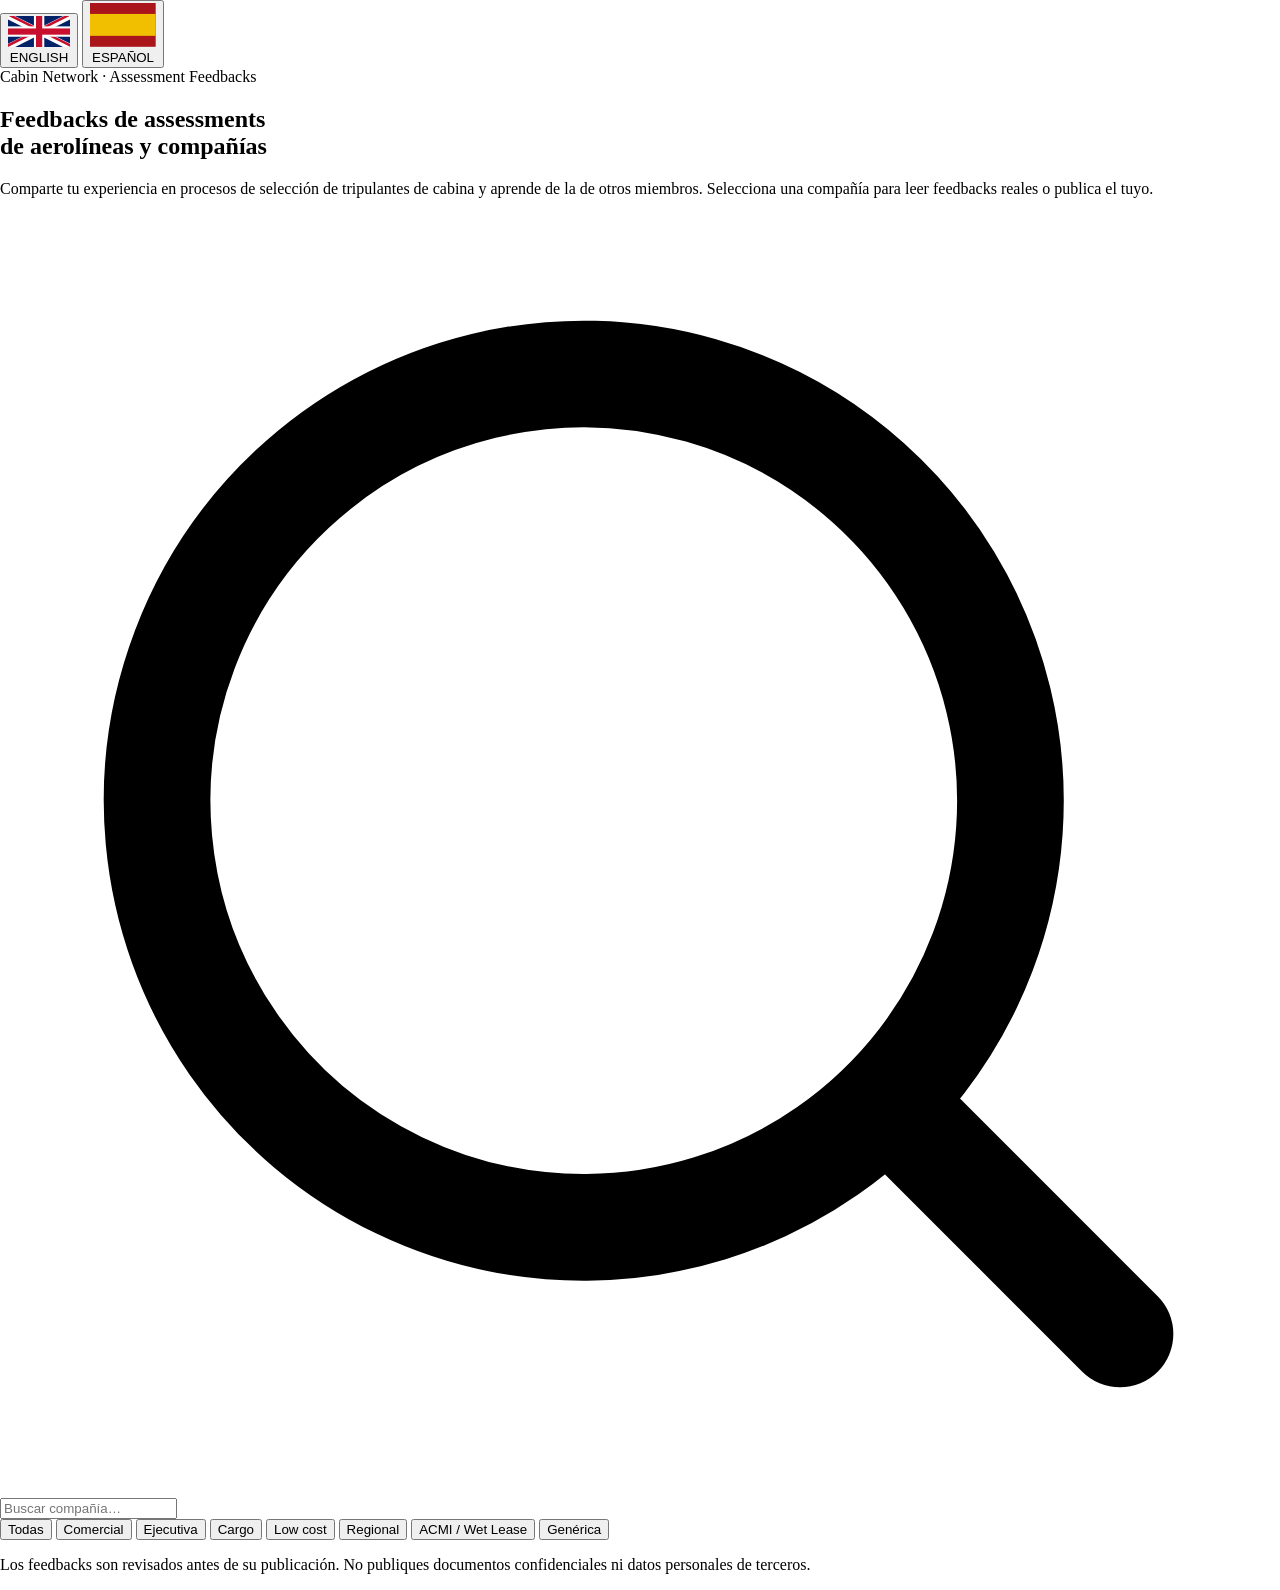
==== index.html @ 48a4f4ef "Update print statement from 'Hello' to 'Goodbye'" ====
<!DOCTYPE html>
<html lang="es">
<head>
  <meta charset="UTF-8" />
  <meta name="viewport" content="width=device-width, initial-scale=1.0" />
  <meta name="referrer" content="strict-origin-when-cross-origin" />
  <title>Assessment Feedbacks de Aerolíneas | Cabin Network</title>
  <meta name="description" content="Feedbacks reales de procesos de selección y assessments en más de 40 aerolíneas. Comparte tu experiencia como tripulante de cabina y prepárate mejor para tu próxima entrevista." />
  <meta name="keywords" content="assessment tripulante de cabina, feedback aerolínea, proceso selección TCP, entrevista cabin crew, Ryanair cabin crew assessment, Iberia TCP, assessment feedback" />
  <meta name="robots" content="index, follow" />
  <link rel="canonical" href="https://www.cabin-network.com/assessment-feedback" />

  <!-- Open Graph (WhatsApp, LinkedIn, Facebook) -->
  <meta property="og:title" content="Assessment Feedbacks de Aerolíneas | Cabin Network" />
  <meta property="og:description" content="Feedbacks reales de procesos de selección en más de 40 aerolíneas. Comparte tu experiencia y aprende de otros tripulantes." />
  <meta property="og:url" content="https://www.cabin-network.com/assessment-feedback" />
  <meta property="og:type" content="website" />
  <meta property="og:site_name" content="Cabin Network" />

  <!-- Twitter Card -->
  <meta name="twitter:card" content="summary" />
  <meta name="twitter:title" content="Assessment Feedbacks | Cabin Network" />
  <meta name="twitter:description" content="Feedbacks reales de assessments en más de 40 aerolíneas. Comparte tu experiencia como tripulante de cabina." />
  <style>
    /* Reset agresivo — anula cualquier padding/margin que inyecte Webador en el iframe */
    *,*::before,*::after{box-sizing:border-box}
    html,body{margin:0!important;padding:0!important;border:0!important;width:100%!important;overflow-x:hidden}
    body>*:not(script):not(style){margin:0!important;padding-left:0!important;padding-right:0!important}
  </style>
  <link rel="stylesheet" href="styles.css" />
  <script src="https://challenges.cloudflare.com/turnstile/v0/api.js" async defer></script>
</head>
<body class="pn-feedback-root">

  <!-- ============ DYNAMIC ISLAND (idioma) ============ -->
  <div class="pn-island-anchor">
    <div class="pn-island" role="tablist" aria-label="Language selector">
      <button class="pn-flag-btn active" id="pn-btn-en" onclick="cnSetLang('en')" aria-label="English">
        <span class="pn-flag" aria-hidden="true">
          <svg viewBox="0 0 60 30" preserveAspectRatio="xMidYMid slice">
            <clipPath id="ukclip"><rect width="60" height="30"/></clipPath>
            <g clip-path="url(#ukclip)">
              <rect width="60" height="30" fill="#012169"/>
              <path d="M0,0 L60,30 M60,0 L0,30" stroke="#fff" stroke-width="6"/>
              <path d="M0,0 L60,30" stroke="#C8102E" stroke-width="2.5" transform="translate(1.5,-.8)"/>
              <path d="M60,0 L0,30" stroke="#C8102E" stroke-width="2.5" transform="translate(-1.5,-.8)"/>
              <rect x="25" width="10" height="30" fill="#fff"/>
              <rect y="10" width="60" height="10" fill="#fff"/>
              <rect x="27" width="6" height="30" fill="#C8102E"/>
              <rect y="12" width="60" height="6" fill="#C8102E"/>
            </g>
          </svg>
        </span>
        <span class="pn-island-label">ENGLISH</span>
      </button>
      <button class="pn-flag-btn" id="pn-btn-es" onclick="cnSetLang('es')" aria-label="Español">
        <span class="pn-flag" aria-hidden="true">
          <svg viewBox="0 0 60 40" preserveAspectRatio="xMidYMid slice">
            <rect width="60" height="40" fill="#AA151B"/>
            <rect y="10" width="60" height="20" fill="#F1BF00"/>
          </svg>
        </span>
        <span class="pn-island-label">ESPAÑOL</span>
      </button>
    </div>
  </div>

  <section class="pn-feedback-section">
    <div class="pn-feedback-inner">

      <!-- ============ HERO ============ -->
      <header class="pn-feedback-hero" id="pn-view-list-hero">
        <span class="pn-feedback-kicker" id="pn-lang-kicker">Cabin Network · Assessment Feedbacks</span>
        <h1 class="pn-feedback-title">
          <span id="pn-lang-title-1">Feedbacks de assessments</span><br />
          <span id="pn-lang-title-2">de aerolíneas y compañías</span>
        </h1>
        <p class="pn-feedback-subtitle" id="pn-lang-subtitle">
          Comparte tu experiencia en procesos de selección de tripulantes de cabina y aprende de la de otros miembros.
          Selecciona una compañía para leer feedbacks reales o publica el tuyo.
        </p>
      </header>

      <!-- ============ TOOLBAR ============ -->
      <div class="pn-feedback-toolbar" id="pn-view-list-toolbar">
        <div class="pn-feedback-search">
          <svg class="pn-feedback-search-icon" viewBox="0 0 24 24" aria-hidden="true">
            <path d="M11 19a8 8 0 1 1 5.293-13.95A8 8 0 0 1 11 19Zm10 2-4.35-4.35" stroke="currentColor" stroke-width="2" stroke-linecap="round" stroke-linejoin="round" fill="none"/>
          </svg>
          <input id="pn-search-input" type="search" placeholder="Buscar compañía…" aria-label="Buscar compañía" autocomplete="off" />
        </div>
        <div class="pn-feedback-filters" role="tablist" aria-label="Filtrar por categoría">
          <button class="pn-feedback-filter is-active" data-filter="all"       id="pnf-all">Todas</button>
          <button class="pn-feedback-filter" data-filter="commercial"          id="pnf-commercial">Comercial</button>
          <button class="pn-feedback-filter" data-filter="executive"           id="pnf-executive">Ejecutiva</button>
          <button class="pn-feedback-filter" data-filter="cargo"               id="pnf-cargo">Cargo</button>
          <button class="pn-feedback-filter" data-filter="low_cost"            id="pnf-low_cost">Low cost</button>
          <button class="pn-feedback-filter" data-filter="regional"            id="pnf-regional">Regional</button>
          <button class="pn-feedback-filter" data-filter="acmi"                id="pnf-acmi">ACMI / Wet Lease</button>
          <button class="pn-feedback-filter" data-filter="generic"             id="pnf-generic">Genérica</button>
        </div>
      </div>

      <!-- ============ ESTADOS ============ -->
      <div class="pn-feedback-state" id="pn-state-loading" hidden>
        <div class="pn-feedback-spinner" aria-hidden="true"></div>
        <p id="pn-lang-loading">Cargando compañías…</p>
      </div>
      <div class="pn-feedback-state pn-feedback-state-error" id="pn-state-error" hidden>
        <p id="pn-state-error-message">No se pudo cargar la información.</p>
      </div>
      <div class="pn-feedback-state" id="pn-state-empty" hidden>
        <p id="pn-lang-empty">No se encontraron compañías con esos filtros.</p>
      </div>

      <!-- ============ GRID DE COMPAÑÍAS ============ -->
      <main class="pn-feedback-grid" id="pn-companies-grid" aria-live="polite"></main>

      <!-- ============ DETALLE DE COMPAÑÍA ============ -->
      <main class="pn-feedback-detail" id="pn-company-detail" hidden>
        <button class="pn-feedback-back" id="pn-back-button" type="button">
          <svg viewBox="0 0 24 24" aria-hidden="true" width="18" height="18">
            <path d="M15 18l-6-6 6-6" stroke="currentColor" stroke-width="2" stroke-linecap="round" stroke-linejoin="round" fill="none"/>
          </svg>
          <span id="pn-lang-back">Volver a compañías</span>
        </button>
        <header class="pn-feedback-detail-header">
          <div class="pn-feedback-detail-brand">
            <img id="pn-detail-logo" alt="" />
            <div>
              <h2 id="pn-detail-name"></h2>
              <p id="pn-detail-subtitle"></p>
            </div>
          </div>
          <button class="pn-feedback-btn pn-feedback-btn-primary" id="pn-detail-add-feedback" type="button">
            <span id="pn-lang-add-feedback">+ Post feedback</span>
          </button>
          <button class="pn-btn-download-word" id="pn-detail-download" type="button">
            <svg width="20" height="20" viewBox="0 0 32 32" fill="none" xmlns="http://www.w3.org/2000/svg">
              <rect width="32" height="32" rx="6" fill="rgba(255,255,255,0.15)"/>
              <path d="M16 7v13M16 20l-4.5-4.5M16 20l4.5-4.5" stroke="white" stroke-width="2.5" stroke-linecap="round" stroke-linejoin="round"/>
              <rect x="7" y="23" width="18" height="2.5" rx="1.25" fill="white"/>
            </svg>
            <span id="pn-lang-download">Download Word</span>
          </button>
          <button class="pn-btn-download-zip" id="pn-detail-download-files" type="button">
            <svg width="20" height="20" viewBox="0 0 32 32" fill="none" xmlns="http://www.w3.org/2000/svg">
              <rect width="32" height="32" rx="6" fill="rgba(255,255,255,0.15)"/>
              <path d="M16 7v13M16 20l-4.5-4.5M16 20l4.5-4.5" stroke="white" stroke-width="2.5" stroke-linecap="round" stroke-linejoin="round"/>
              <rect x="7" y="23" width="18" height="2.5" rx="1.25" fill="white"/>
            </svg>
            <span id="pn-lang-download-files">Download files</span>
          </button>
        </header>
        
        <div class="pn-feedback-detail-filters">
          <div class="pn-feedback-mini-filters" role="tablist">
            <button class="pn-feedback-mini-filter is-active" data-pos="all"          id="pnpos-all">All positions</button>
            <button class="pn-feedback-mini-filter" data-pos="trainee"               id="pnpos-trainee">Trainee</button>
            <button class="pn-feedback-mini-filter" data-pos="cabin_crew"            id="pnpos-cabincrew">Cabin Crew</button>
            <button class="pn-feedback-mini-filter" data-pos="senior_crew"           id="pnpos-senior">Senior Cabin Crew</button>
            <button class="pn-feedback-mini-filter" data-pos="purser"                id="pnpos-purser">Purser</button>
            <button class="pn-feedback-mini-filter" data-pos="instructor"            id="pnpos-instructor">Instructor</button>
          </div>
          <div class="pn-feedback-date-filter">
            <label for="pn-date-from" id="pn-lang-from">Desde</label>
            <input type="date" id="pn-date-from" />
            <label for="pn-date-to" id="pn-lang-to">Hasta</label>
            <input type="date" id="pn-date-to" />
            <button class="pn-feedback-mini-filter" id="pn-date-clear" type="button" id="pn-lang-clear">Limpiar</button>
          </div>
        </div>
        <div class="pn-feedback-state" id="pn-detail-loading" hidden>
          <div class="pn-feedback-spinner" aria-hidden="true"></div>
          <p id="pn-lang-loading-fb">Cargando feedbacks…</p>
        </div>
        <div class="pn-feedback-state" id="pn-detail-empty" hidden>
          <p id="pn-lang-no-fb">Aún no hay feedbacks aprobados para esta compañía.</p>
          <p class="pn-feedback-muted" id="pn-lang-no-fb-sub">¿Has hecho un assessment aquí? Sé el primero en compartir tu experiencia.</p>
        </div>
        <div id="pn-detail-feedbacks-list" class="pn-feedback-list"></div>
      </main>

      <!-- ============ FOOTER ============ -->
      <footer class="pn-feedback-footer">
        <p id="pn-lang-footer">Los feedbacks son revisados antes de su publicación. No publiques documentos confidenciales ni datos personales de terceros.</p>
      </footer>

    </div>
  </section>

  <!-- ============ MODAL: NUEVO FEEDBACK ============ -->
  <div class="pn-feedback-modal" id="pn-feedback-modal" hidden aria-hidden="true" role="dialog" aria-modal="true" aria-labelledby="pn-modal-title">
    <div class="pn-feedback-modal-overlay" data-close-modal="1"></div>
    <div class="pn-feedback-modal-card" role="document">
      <button class="pn-feedback-modal-close" type="button" data-close-modal="1" aria-label="Cerrar">
        <svg viewBox="0 0 24 24" width="22" height="22" aria-hidden="true">
          <path d="M18 6 6 18M6 6l12 12" stroke="currentColor" stroke-width="2" stroke-linecap="round"/>
        </svg>
      </button>
      <header class="pn-feedback-modal-header">
        <h2 id="pn-modal-title" data-i18n="modal-title">Publicar nuevo feedback</h2>
        <p data-i18n="modal-sub">Comparte cómo fue el proceso. Tu feedback se revisa antes de publicarse.</p>
      </header>
      <form id="pn-feedback-form" class="pn-feedback-form" novalidate>
        <div class="pn-feedback-field">
          <label for="pn-f-company" data-i18n="f-company">Compañía *</label>
          <select id="pn-f-company" name="company_id" required>
            <option value="" data-i18n="f-company-ph">Selecciona una compañía…</option>
          </select>
        </div>
        <div class="pn-feedback-row">
          <div class="pn-feedback-field">
            <label for="pn-f-name" data-i18n="f-name">Nombre o nickname *</label>
            <div style="display:flex;align-items:center;gap:10px;margin-bottom:8px;">
              <label class="pn-feedback-checkbox pn-anon-toggle" style="margin:0">
                <input type="checkbox" id="pn-f-anon" />
                <span data-i18n="f-anon">Publicar como <strong>Anónimo</strong></span>
              </label>
            </div>
            <input id="pn-f-name" name="member_name" type="text" maxlength="80" required placeholder="Ej. JuanP737" />
          </div>
          <div class="pn-feedback-field">
            <label for="pn-f-email" data-i18n="f-email">Email <span class="pn-feedback-hint" data-i18n="f-email-hint">(opcional, no público)</span></label>
            <input id="pn-f-email" name="member_email" type="email" maxlength="120" placeholder="solo para contacto interno" />
          </div>
        </div>
        <div class="pn-feedback-row">
          <div class="pn-feedback-field">
            <label for="pn-f-date" data-i18n="f-date">Fecha del assessment</label>
            <input id="pn-f-date" name="assessment_date" type="date" />
            <small class="pn-feedback-hint" data-i18n="f-date-hint">Si fue un único día.</small>
          </div>
          <div class="pn-feedback-field">
            <label for="pn-f-date-start" data-i18n="f-date-start">Fecha inicio</label>
            <input id="pn-f-date-start" name="assessment_start_date" type="date" />
            <small class="pn-feedback-hint" data-i18n="f-date-start-hint">Si fueron varios días.</small>
          </div>
          <div class="pn-feedback-field">
            <label for="pn-f-date-end" data-i18n="f-date-end">Fecha fin</label>
            <input id="pn-f-date-end" name="assessment_end_date" type="date" />
          </div>
        </div>
        <div class="pn-feedback-row">
          <div class="pn-feedback-field">
            <label for="pn-f-position" data-i18n="f-position">Position *</label>
            <select id="pn-f-position" name="position" required>
              <option value="" data-i18n="f-position-ph">Select…</option>
              <option value="trainee"     data-i18n="pos-trainee">Trainee</option>
              <option value="cabin_crew"  data-i18n="pos-cabincrew">Cabin Crew</option>
              <option value="senior_crew" data-i18n="pos-senior">Senior Cabin Crew</option>
              <option value="purser"      data-i18n="pos-purser">Purser</option>
              <option value="instructor"  data-i18n="pos-instructor">Instructor</option>
            </select>
          </div>
        </div>
        <div class="pn-feedback-field">
          <label for="pn-f-experience" data-i18n="f-experience">Experience (summary)</label>
          <textarea id="pn-f-experience" name="experience_summary" rows="3" maxlength="2000" placeholder="E.g. 4 years on A320, based in Madrid…"></textarea>
        </div>
        <div class="pn-feedback-field">
          <label data-i18n="f-aircraft">Aircraft worked on</label>
          <small class="pn-feedback-hint" data-i18n="f-aircraft-hint">Add one block per aircraft type.</small>
          <div id="pn-aircraft-blocks" class="pn-feedback-aircraft-blocks"></div>
          <button type="button" class="pn-feedback-btn pn-feedback-btn-ghost" id="pn-add-aircraft" data-i18n="f-add-aircraft">+ Añadir avión</button>
        </div>
        <div class="pn-feedback-field">
          <label for="pn-f-text" data-i18n="f-text">Texto del feedback *</label>
          <small class="pn-feedback-hint" data-i18n="f-text-hint">Cómo fue el proceso, fases, entrevista técnica, simulador, HR interview, psychometric tests, consejos…</small>
          <textarea id="pn-f-text" name="feedback_text" rows="10" minlength="80" maxlength="15000" required placeholder="Describe el proceso con todo el detalle que puedas…"></textarea>
          <div class="pn-feedback-counter"><span id="pn-f-text-count">0</span> / 15000</div>
        </div>
        <div class="pn-feedback-field">
          <label data-i18n="f-files">Archivos adjuntos <span class="pn-feedback-hint" data-i18n="f-files-hint">(opcional, máx 5 · 10 MB c/u)</span></label>
          <div class="pn-feedback-dropzone" id="pn-dropzone">
            <input type="file" id="pn-f-files" multiple accept=".pdf,.doc,.docx,.xls,.xlsx,.csv,.jpg,.jpeg,.png,.webp,application/pdf,application/msword,application/vnd.openxmlformats-officedocument.wordprocessingml.document,application/vnd.ms-excel,application/vnd.openxmlformats-officedocument.spreadsheetml.sheet,text/csv,image/jpeg,image/png,image/webp" />
            <div class="pn-feedback-dropzone-text">
              <strong data-i18n="f-drop-strong">Arrastra archivos aquí</strong> <span data-i18n="f-drop-or">o haz clic para seleccionar</span>
              <p class="pn-feedback-hint">PDF, Word, Excel, CSV, JPG, PNG</p>
            </div>
          </div>
          <ul id="pn-files-preview" class="pn-feedback-files-preview"></ul>
        </div>
        <div class="pn-feedback-legal">
          <label class="pn-feedback-checkbox">
            <input type="checkbox" id="pn-f-legal" required />
            <span data-i18n="f-legal">Confirmo que <strong>no estoy subiendo documentación confidencial</strong> de la compañía ni datos personales de terceros. Entiendo que mi feedback será revisado antes de publicarse.</span>
          </label>
        </div>
        <!-- Cloudflare Turnstile -->
        <!-- Cloudflare Turnstile — IMPORTANTE: este sitekey es de pilotnetwork.es, hay que crear uno nuevo en Cloudflare para cabin-network.com -->
        <div class="cf-turnstile" data-sitekey="REPLACE_WITH_CABIN_NETWORK_TURNSTILE_SITEKEY" data-theme="dark" data-size="flexible" id="pn-turnstile"></div>
        <div class="pn-feedback-form-status" id="pn-form-status" hidden></div>
        <div class="pn-feedback-form-actions">
          <button type="button" class="pn-feedback-btn pn-feedback-btn-ghost" data-close-modal="1" data-i18n="f-cancel">Cancelar</button>
          <button type="submit" class="pn-feedback-btn pn-feedback-btn-primary" id="pn-submit-btn">
            <span class="pn-feedback-btn-label" data-i18n="f-submit">Enviar feedback</span>
            <span class="pn-feedback-btn-spinner" aria-hidden="true" hidden></span>
          </button>
        </div>
      </form>
      <div class="pn-feedback-success" id="pn-form-success" hidden>
        <div class="pn-feedback-success-icon" aria-hidden="true">
          <svg viewBox="0 0 24 24" width="48" height="48">
            <path d="M5 12l5 5L20 7" stroke="currentColor" stroke-width="3" stroke-linecap="round" stroke-linejoin="round" fill="none"/>
        </svg>
      </div>
      <h3 data-i18n="success-title">¡Feedback enviado!</h3>
      <p data-i18n="success-body">Gracias por compartir tu experiencia. Tu feedback está pendiente de revisión y aparecerá publicado cuando sea aprobado.</p>
        <button type="button" class="pn-feedback-btn pn-feedback-btn-primary" data-close-modal="1" data-i18n="success-close">Cerrar</button>
      </div>
    </div>
  </div>

  <script src="supabase-config.js"></script>
  <script src="app.js"></script>

  <!-- i18n inline -->
  <script>
  var PN_COPY = {
    es: {
      'kicker':          'Cabin Network · Assessment Feedbacks',
      'title-1':         'Feedbacks de assessments',
      'title-2':         'de aerolíneas y compañías',
      'subtitle':        'Comparte tu experiencia en procesos de selección de tripulantes de cabina y aprende de la de otros miembros. Selecciona una compañía para leer feedbacks reales o publica el tuyo.',
      'loading':         'Cargando compañías…',
      'empty':           'No se encontraron compañías con esos filtros.',
      'back':            'Volver a compañías',
      'add-feedback':    '+ Publicar feedback',
      'download-word':   'Descargar Word',
      'download-files':  'Descargar archivos',
      'from':            'Desde',
      'to':              'Hasta',
      'clear':           'Limpiar',
      'loading-fb':      'Cargando feedbacks…',
      'no-fb':           'Aún no hay feedbacks aprobados para esta compañía.',
      'no-fb-sub':       '¿Has hecho un assessment aquí? Sé el primero en compartir tu experiencia.',
      'footer':          'Los feedbacks son revisados antes de su publicación. No publiques documentos confidenciales ni datos personales de terceros.',
      'search-ph':       'Buscar compañía…',
      'modal-title':     'Publicar nuevo feedback',
      'modal-sub':       'Comparte cómo fue el proceso. Tu feedback se revisa antes de publicarse.',
      'f-company':       'Compañía  *',
      'f-company-ph':    'Selecciona una compañía…',
      'f-name':          'Nombre o nickname *',
      'f-anon':          'Publicar como <strong>Anónimo</strong>',
      'f-email':         'Email',
      'f-email-hint':    '(opcional, no público)',
      'f-date':          'Fecha del assessment',
      'f-date-hint':     'Si fue un único día.',
      'f-date-start':    'Fecha inicio',
      'f-date-start-hint': 'Si fueron varios días.',
      'f-date-end':      'Fecha fin',
      'f-position':      'Posición *',
      'f-position-ph':   'Selecciona…',
      'pos-trainee':     'Trainee',
      'pos-cabincrew':   'Cabin Crew',
      'pos-senior':      'Senior Cabin Crew',
      'pos-purser':      'Purser',
      'pos-instructor':  'Instructor',
      'f-experience':    'Experiencia (resumen)',
      'f-aircraft':      'Aviones en los que ha trabajado',
      'f-aircraft-hint': 'Añade un bloque por cada tipo de avión.',
      'f-add-aircraft':  '+ Añadir avión',
      'f-text':          'Texto del feedback ',
      'f-text-hint':     'Cómo fue el proceso, fases, entrevista técnica, simulador, HR interview, psychometric tests, consejos…',
      'f-files':         'Archivos adjuntos',
      'f-files-hint':    '(opcional, máx 5 · 10 MB c/u)',
      'f-drop-strong':   'Arrastra archivos aquí',
      'f-drop-or':       'o haz clic para seleccionar',
      'f-legal':         'Confirmo que <strong>no estoy subiendo documentación confidencial</strong> de la compañía ni datos personales de terceros. Entiendo que mi feedback será revisado antes de publicarse.',
      'f-cancel':        'Cancelar',
      'f-submit':        'Enviar feedback',
      'success-title':   '¡Feedback enviado!',
      'success-body':    'Gracias por compartir tu experiencia. Tu feedback está pendiente de revisión y aparecerá publicado cuando sea aprobado.',
      'success-close':   'Cerrar',
      'filter-all':      'Todas',
      'filter-commercial':'Comercial',
      'filter-executive':'Ejecutiva',
      'filter-cargo':    'Cargo',
      'filter-low_cost': 'Low cost',
      'filter-regional': 'Regional',
      'filter-acmi':     'ACMI / Wet Lease',
      'filter-generic':  'Genérica',
      'pos-all':         'Todas las posiciones',
    },
    en: {
      'kicker':          'Cabin Network · Assessment Feedbacks',
      'title-1':         'Airline assessment',
      'title-2':         'feedback & reviews',
      'subtitle':        'Share your experience in pilot selection processes and learn from other members. Select a company to read real feedbacks or publish yours.',
      'loading':         'Loading companies…',
      'empty':           'No companies found with those filters.',
      'back':            'Back to companies',
      'add-feedback':    '+ Post feedback',
      'download-word':   'Download Word',
      'download-files':  'Download files',
      'from':            'From',
      'to':              'To',
      'clear':           'Clear',
      'loading-fb':      'Loading feedbacks…',
      'no-fb':           'No approved feedbacks yet for this company.',
      'no-fb-sub':       'Had an assessment here? Be the first to share your experience.',
      'footer':          'Feedbacks are reviewed before being published. Do not upload confidential company documents or third-party personal data.',
      'search-ph':       'Search company…',
      'modal-title':     'Post new feedback',
      'modal-sub':       'Share how the process went. Your feedback is reviewed before being published.',
      'f-company':       'Company *',
      'f-company-ph':    'Select a company…',
      'f-name':          'Name or nickname ',
      'f-anon':          'Post as <strong>Anonymous</strong>',
      'f-email':         'Email',
      'f-email-hint':    '(optional, not public)',
      'f-date':          'Assessment date',
      'f-date-hint':     'If it was a single day.',
      'f-date-start':    'Start date',
      'f-date-start-hint': 'If it lasted several days.',
      'f-date-end':      'End date',
      'f-position':      'Position *',
      'f-position-ph':   'Select…',
      'pos-trainee':     'Trainee',
      'pos-cabincrew':   'Cabin Crew',
      'pos-senior':      'Senior Cabin Crew',
      'pos-purser':      'Purser',
      'pos-instructor':  'Instructor',
      'f-experience':    'Experience (summary)',
      'f-aircraft':      'Aircraft worked on',
      'f-aircraft-hint': 'Add one block per aircraft type.',
      'f-add-aircraft':  '+ Add aircraft',
      'f-text':          'Feedback text *',
      'f-text-hint':     'How was the process, phases, technical interview, simulator, HR interview, group exercise, psychometric tests, tips…',
      'f-files':         'Attachments',
      'f-files-hint':    '(optional, max 5 · 10 MB each)',
      'f-drop-strong':   'Drag files here',
      'f-drop-or':       'or click to select',
      'f-legal':         'I confirm that <strong>I am not uploading confidential company documentation</strong> or personal data of third parties. I understand my feedback will be reviewed before being published.',
      'f-cancel':        'Cancel',
      'f-submit':        'Submit feedback',
      'success-title':   'Feedback submitted!',
      'success-body':    'Thank you for sharing your experience. Your feedback is pending review and will be published once approved.',
      'success-close':   'Close',
      'filter-all':      'All',
      'filter-commercial':'Commercial',
      'filter-executive':'Executive',
      'filter-cargo':    'Cargo',
      'filter-low_cost': 'Low cost',
      'filter-regional': 'Regional',
      'filter-acmi':     'ACMI / Wet Lease',
      'filter-generic':  'Generic',
      'pos-all':         'All positions',
    }
  };

  var cnCurrentLang = 'en';
  window.cnCurrentLang = 'en';

  function cnSetLang(lang) {
    cnCurrentLang = lang;
    window.cnCurrentLang = lang; // compartido con app.js
    var c = PN_COPY[lang];

    // Isla: botones activos
    document.getElementById('pn-btn-es').className = 'pn-flag-btn' + (lang === 'es' ? ' active' : '');
    document.getElementById('pn-btn-en').className = 'pn-flag-btn' + (lang === 'en' ? ' active' : '');

    // Textos estáticos por id
    var map = {
      'pn-lang-kicker':    c['kicker'],
      'pn-lang-title-1':   c['title-1'],
      'pn-lang-title-2':   c['title-2'],
      'pn-lang-subtitle':  c['subtitle'],
      'pn-lang-loading':   c['loading'],
      'pn-lang-empty':     c['empty'],
      'pn-lang-back':      c['back'],
      'pn-lang-add-feedback': c['add-feedback'],
      'pn-lang-download':     c['download-word'],
      'pn-lang-download-files': c['download-files'],
      'pn-lang-from':      c['from'],
      'pn-lang-to':        c['to'],
      'pn-lang-loading-fb':c['loading-fb'],
      'pn-lang-no-fb':     c['no-fb'],
      'pn-lang-no-fb-sub': c['no-fb-sub'],
      'pn-lang-footer':    c['footer'],
    };
    Object.keys(map).forEach(function(id) {
      var el = document.getElementById(id);
      if (el) el.textContent = map[id];
    });

    // Buscador placeholder
    var si = document.getElementById('pn-search-input');
    if (si) si.placeholder = c['search-ph'];

    // Filtros categoría
    var filterMap = { 'pnf-all':'filter-all','pnf-commercial':'filter-commercial','pnf-executive':'filter-executive','pnf-cargo':'filter-cargo','pnf-low_cost':'filter-low_cost','pnf-regional':'filter-regional','pnf-acmi':'filter-acmi','pnf-generic':'filter-generic' };
    Object.keys(filterMap).forEach(function(id) {
      var el = document.getElementById(id);
      if (el) el.textContent = c[filterMap[id]];
    });

    // Filtros posición en detalle
    var posMap = { 'pnpos-all':'pos-all','pnpos-trainee':'pos-trainee','pnpos-cabincrew':'pos-cabincrew','pnpos-senior':'pos-senior','pnpos-purser':'pos-purser','pnpos-instructor':'pos-instructor' };
    Object.keys(posMap).forEach(function(id) {
      var el = document.getElementById(id);
      if (el) el.textContent = c[posMap[id]];
    });

    // Limpiar botón
    var clr = document.getElementById('pn-date-clear');
    if (clr) clr.textContent = c['clear'];

    // Modal: data-i18n
    document.querySelectorAll('[data-i18n]').forEach(function(el) {
      var key = el.getAttribute('data-i18n');
      if (c[key] !== undefined) el.innerHTML = c[key];
    });

    // Re-renderizar las cards de compañías con el nuevo idioma
    if (typeof window._pnRerender === 'function') window._pnRerender();
  }
  </script>
</body>
</html>
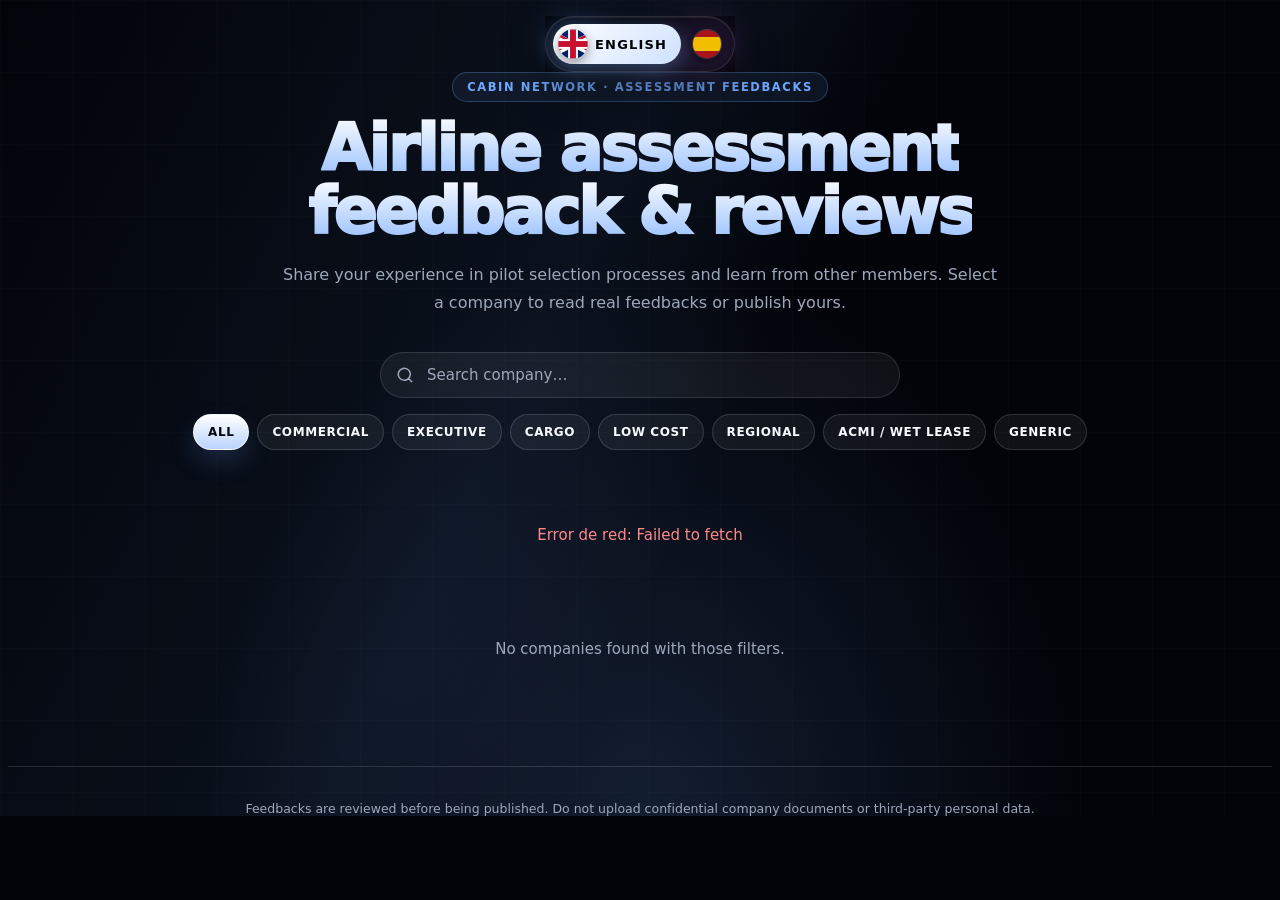
==== commit 074db1ae: "Change Turnstile sitekey in index.html Updated Cloudflare Turnstile sitekey for the feedback form." ====
--- a/index.html
+++ b/index.html
@@ -289,7 +289,7 @@
         </div>
         <!-- Cloudflare Turnstile -->
         <!-- Cloudflare Turnstile — IMPORTANTE: este sitekey es de pilotnetwork.es, hay que crear uno nuevo en Cloudflare para cabin-network.com -->
-        <div class="cf-turnstile" data-sitekey="REPLACE_WITH_CABIN_NETWORK_TURNSTILE_SITEKEY" data-theme="dark" data-size="flexible" id="pn-turnstile"></div>
+        <div class="cf-turnstile" data-sitekey="0x4AAAAAADthE2yE-vOgkXQJ" data-theme="dark" data-size="flexible" id="pn-turnstile"></div>
         <div class="pn-feedback-form-status" id="pn-form-status" hidden></div>
         <div class="pn-feedback-form-actions">
           <button type="button" class="pn-feedback-btn pn-feedback-btn-ghost" data-close-modal="1" data-i18n="f-cancel">Cancelar</button>
--- a/styles.css
+++ b/styles.css
@@ -0,0 +1,679 @@
+/* =============================================================
+   CABIN NETWORK · ASSESSMENT FEEDBACKS
+   v2 — fondo full-bleed, isla dinámica, modal fijo
+   ============================================================= */
+
+@keyframes pnFadeUp  { from { opacity:0; transform:translateY(22px); } to { opacity:1; transform:translateY(0); } }
+@keyframes pnCardFloat { 0%,100%{translate:0 0;} 50%{translate:0 -6px;} }
+@keyframes pnSpin    { to { transform:rotate(360deg); } }
+@keyframes pnPop     { 0%{transform:scale(.85);opacity:0;} 100%{transform:scale(1);opacity:1;} }
+@keyframes islandDrop{ from{transform:translateY(-30px);opacity:0;} to{transform:translateY(0);opacity:1;} }
+@keyframes islandGlow{ 0%,100%{opacity:.35;} 50%{opacity:.75;} }
+@keyframes pnPulse   { 0%,100%{transform:scale(1);opacity:1;} 50%{transform:scale(1.4);opacity:.55;} }
+
+/* ===== Variables ===== */
+:root {
+  --pn-bg: #02040a;
+  --pn-text: #f8fbff;
+  --pn-muted: #9da8ba;
+  --pn-soft: #c8d2e3;
+  --pn-line: rgba(255,255,255,.12);
+  --pn-line-strong: rgba(116,166,255,.42);
+  --pn-blue: #6ea8ff;
+  --pn-cyan: #7de3ff;
+  --pn-purple: #b56cff;
+  --pn-green: #7dffba;
+  --pn-red: #ff8a8a;
+  --pn-shadow: 0 28px 90px rgba(0,0,0,.55);
+  --pn-shadow-soft: 0 14px 42px rgba(0,0,0,.35);
+  --pn-radius-xl: 24px;
+  --pn-radius-md: 15px;
+  --pn-radius-sm: 10px;
+  --pn-maxw: 1320px;
+}
+
+/* ===== Reset global — elimina márgenes grises de Webador ===== */
+*, *::before, *::after { box-sizing: border-box; }
+
+html {
+  background: var(--pn-bg) !important;
+  margin: 0; padding: 0;
+}
+body, body.pn-feedback-root {
+  background: var(--pn-bg) !important;
+  margin: 0; padding: 0;
+  -webkit-text-size-adjust: 100%;
+  font-family: Inter, ui-sans-serif, system-ui, -apple-system, BlinkMacSystemFont, "Segoe UI", Roboto, Arial, sans-serif;
+  color: var(--pn-text);
+}
+
+/* Webador envuelve en divs grises — los forzamos a negro */
+body > div, body > main, body > section,
+.jw-body, .jw-page, .jw-content, .jw-section, .jw-container,
+.block-content, .content, .wrapper {
+  background: var(--pn-bg) !important;
+}
+
+/* ===== FIX WEBADOR EXTENDIDO: Eliminar márgenes/fondos grises ===== */
+/* Cubre contenedores adicionales que Webador puede añadir al iframe */
+div[class*="jw-"], section[class*="jw-"], main[class*="jw-"],
+div[class*="block-"], div[class*="content-"], div[class*="wrapper"],
+div[class*="page-"], div[class*="site-"], div[class*="layout-"] {
+  background: var(--pn-bg) !important;
+  background-image: none !important;
+}
+/* Asegurar que el body/html nunca muestre gris aunque Webador cambie padding/margin */
+html, body {
+  background: var(--pn-bg) !important;
+  min-height: 100% !important;
+}
+
+/* ===== DYNAMIC ISLAND ===== */
+.pn-island-anchor {
+  position: fixed;
+  top: 16px;
+  left: 50%;
+  transform: translateX(-50%);
+  z-index: 200;
+  display: flex;
+  justify-content: center;
+  pointer-events: none;
+  width: auto;
+}
+.pn-island {
+  pointer-events: auto;
+  display: inline-flex;
+  align-items: center;
+  gap: 6px;
+  padding: 7px;
+  background: rgba(10,12,20,.78);
+  backdrop-filter: blur(22px) saturate(1.4);
+  -webkit-backdrop-filter: blur(22px) saturate(1.4);
+  border: 1px solid rgba(255,255,255,.12);
+  border-radius: 999px;
+  box-shadow: 0 14px 40px rgba(0,0,0,.55), inset 0 1px 0 rgba(255,255,255,.08);
+  position: relative;
+  animation: islandDrop .8s cubic-bezier(.2,1.2,.3,1) both;
+}
+.pn-island::before {
+  content: "";
+  position: absolute; inset: -2px;
+  border-radius: 999px;
+  background: linear-gradient(135deg, rgba(91,157,255,.5), transparent 40%, rgba(208,109,255,.4));
+  filter: blur(14px);
+  opacity: .55;
+  z-index: -1;
+  animation: islandGlow 4s ease-in-out infinite;
+}
+
+.pn-flag-btn {
+  position: relative;
+  display: flex;
+  align-items: center;
+  padding: 6px;
+  border: none;
+  background: transparent;
+  border-radius: 999px;
+  cursor: pointer;
+  color: #fff;
+  font-family: inherit;
+  font-weight: 800;
+  font-size: 13px;
+  letter-spacing: 1.2px;
+  overflow: hidden;
+  transition: all .4s cubic-bezier(.4,.2,.2,1);
+  max-width: 42px;
+}
+.pn-flag-btn .pn-flag {
+  flex-shrink: 0;
+  width: 28px; height: 28px;
+  border-radius: 50%;
+  overflow: hidden;
+  display: block;
+  box-shadow: 0 0 0 1px rgba(255,255,255,.18), 0 4px 10px rgba(0,0,0,.4);
+  transition: transform .4s ease;
+}
+.pn-flag-btn .pn-flag svg { width: 100%; height: 100%; display: block; }
+.pn-island-label {
+  display: inline-block;
+  max-width: 0;
+  opacity: 0;
+  white-space: nowrap;
+  transition: all .4s cubic-bezier(.4,.2,.2,1);
+  padding: 0;
+}
+.pn-flag-btn.active {
+  background: linear-gradient(135deg, #fff, #cfe1ff);
+  color: #000;
+  max-width: 130px;
+  padding-right: 14px;
+  box-shadow: 0 6px 20px rgba(127,178,255,.35);
+}
+.pn-flag-btn.active .pn-flag { transform: scale(1.05); }
+.pn-flag-btn.active .pn-island-label { max-width: 80px; opacity: 1; padding-left: 8px; }
+.pn-flag-btn:not(.active):hover .pn-flag { transform: scale(1.12) rotate(-4deg); }
+
+/* ===== Sección principal — fondo full ===== */
+.pn-feedback-section {
+  position: relative;
+  isolation: isolate;
+  padding: 0;
+  background:
+    radial-gradient(circle at 50% -8%, rgba(98,151,255,.38), transparent 38%),
+    radial-gradient(circle at 88% 18%, rgba(181,108,255,.18), transparent 32%),
+    radial-gradient(circle at 8%  38%, rgba(125,227,255,.13), transparent 30%),
+    linear-gradient(180deg, #02040a 0%, #060b18 45%, #02040a 100%);
+}
+.pn-feedback-section::before {
+  content: "";
+  position: absolute; inset: 0; z-index: -2; pointer-events: none;
+  background-image:
+    linear-gradient(rgba(255,255,255,.035) 1px, transparent 1px),
+    linear-gradient(90deg, rgba(255,255,255,.035) 1px, transparent 1px);
+  background-size: 72px 72px;
+  opacity: .42;
+}
+.pn-feedback-section::after {
+  content: "";
+  position: absolute; inset: 0; z-index: -1; pointer-events: none;
+  background:
+    linear-gradient(115deg, transparent 0%, rgba(110,168,255,.08) 42%, transparent 56%),
+    radial-gradient(ellipse at 50% 100%, rgba(110,168,255,.16), transparent 48%);
+}
+.pn-feedback-inner {
+  width: 100%;
+  max-width: 100%;
+  margin: 0 auto;
+  position: relative;
+  z-index: 2;
+  padding: 0 8px;
+}
+
+/* ===== Hero ===== */
+.pn-feedback-hero {
+  text-align: center;
+  max-width: 880px;
+  margin: 0 auto 36px;
+  animation: pnFadeUp .8s ease both;
+  padding-top: 72px;
+}
+.pn-feedback-kicker {
+  display: inline-flex;
+  align-items: center;
+  gap: 8px;
+  margin-bottom: 16px;
+  padding: 7px 14px;
+  border: 1px solid rgba(110,168,255,.28);
+  border-radius: 999px;
+  background: rgba(110,168,255,.08);
+  color: var(--pn-blue);
+  font-size: 11.5px;
+  font-weight: 900;
+  letter-spacing: 1.6px;
+  text-transform: uppercase;
+}
+.pn-feedback-title {
+  margin: 0;
+  font-size: clamp(32px, 5.5vw, 64px);
+  line-height: .98;
+  letter-spacing: -2.5px;
+  font-weight: 950;
+}
+.pn-feedback-title span {
+  background: linear-gradient(180deg, #ffffff 0%, #8fbaff 100%);
+  -webkit-background-clip: text; background-clip: text;
+  color: transparent;
+}
+.pn-feedback-subtitle {
+  max-width: 720px;
+  margin: 18px auto 0;
+  color: var(--pn-muted);
+  font-size: 16px;
+  line-height: 1.7;
+}
+
+/* ===== Toolbar ===== */
+.pn-feedback-toolbar {
+  display: flex; flex-direction: column; gap: 16px;
+  margin: 0 auto 28px;
+  animation: pnFadeUp .8s ease both .1s;
+}
+.pn-feedback-search {
+  position: relative; max-width: 520px; margin: 0 auto; width: 100%;
+}
+.pn-feedback-search input {
+  width: 100%; height: 46px;
+  padding: 0 16px 0 46px;
+  border-radius: 999px;
+  border: 1px solid var(--pn-line);
+  background: rgba(255,255,255,.055);
+  color: var(--pn-text);
+  font: inherit; font-size: 15px;
+  outline: none;
+  transition: border-color .2s, background .2s;
+}
+.pn-feedback-search input:focus { border-color: var(--pn-line-strong); background: rgba(255,255,255,.09); }
+.pn-feedback-search input::placeholder { color: var(--pn-muted); }
+.pn-feedback-search-icon {
+  position: absolute; left: 16px; top: 50%; transform: translateY(-50%);
+  width: 18px; height: 18px; color: var(--pn-muted); pointer-events: none;
+}
+.pn-feedback-filters { display: flex; flex-wrap: wrap; gap: 8px; justify-content: center; }
+
+.pn-feedback-filter, .pn-feedback-mini-filter {
+  border: 1px solid rgba(255,255,255,.14);
+  background: rgba(255,255,255,.055);
+  color: var(--pn-text);
+  border-radius: 999px;
+  min-height: 36px; padding: 8px 14px;
+  font: inherit; font-size: 12px; font-weight: 900;
+  letter-spacing: .6px; text-transform: uppercase;
+  cursor: pointer; transition: .22s ease;
+}
+.pn-feedback-filter:hover, .pn-feedback-mini-filter:hover,
+.pn-feedback-filter.is-active, .pn-feedback-mini-filter.is-active {
+  background: linear-gradient(180deg, #ffffff, #b9d3ff);
+  color: #02040a;
+  border-color: rgba(255,255,255,.75);
+  box-shadow: 0 12px 26px rgba(110,168,255,.18);
+}
+
+/* ===== Estados ===== */
+.pn-feedback-state { text-align: center; color: var(--pn-muted); padding: 40px 16px; font-size: 15px; }
+.pn-feedback-state p { margin: 8px 0; }
+.pn-feedback-state-error { color: var(--pn-red); }
+.pn-feedback-muted { color: var(--pn-muted); font-size: 13.5px; }
+.pn-feedback-spinner {
+  width: 36px; height: 36px; margin: 0 auto 14px;
+  border-radius: 50%;
+  border: 3px solid rgba(255,255,255,.15);
+  border-top-color: var(--pn-blue);
+  animation: pnSpin .9s linear infinite;
+}
+
+/* ===== Grid compañías ===== */
+.pn-feedback-grid {
+  display: grid;
+  grid-template-columns: repeat(auto-fit, minmax(280px, 1fr));
+  gap: 18px; align-items: stretch;
+}
+.pn-feedback-card {
+  position: relative; overflow: hidden;
+  display: flex; flex-direction: column;
+  padding: 20px;
+  border-radius: var(--pn-radius-xl);
+  border: 1px solid var(--pn-line);
+  background: linear-gradient(180deg, rgba(255,255,255,.075), rgba(255,255,255,.032)), rgba(8,12,22,.72);
+  box-shadow: var(--pn-shadow-soft);
+  backdrop-filter: blur(14px); -webkit-backdrop-filter: blur(14px);
+  transition: transform .28s, box-shadow .28s, border-color .28s;
+  animation: pnFadeUp .6s ease both;
+  min-width: 0; cursor: pointer;
+}
+.pn-feedback-card::before {
+  content: ""; position: absolute; inset: -1px; pointer-events: none; border-radius: inherit;
+  background: radial-gradient(circle at 22% 0%, rgba(110,168,255,.20), transparent 34%), linear-gradient(180deg, rgba(255,255,255,.12), transparent 32%);
+  opacity: .55;
+}
+.pn-feedback-card:hover {
+  transform: translateY(-7px);
+  border-color: var(--pn-line-strong);
+  background: linear-gradient(180deg, rgba(255,255,255,.105), rgba(255,255,255,.045)), rgba(10,16,30,.82);
+  box-shadow: var(--pn-shadow);
+}
+.pn-feedback-card > * { position: relative; z-index: 2; }
+
+.pn-feedback-card-brand { display: flex; align-items: center; gap: 13px; margin-bottom: 14px; min-width: 0; }
+.pn-feedback-card-brand img {
+  width: 52px; height: 52px; object-fit: contain; flex-shrink: 0;
+  border-radius: 14px; background: #ffffff;
+  border: 1px solid rgba(255,255,255,.65); padding: 6px;
+  box-shadow: 0 6px 18px rgba(0,0,0,.24);
+}
+.pn-feedback-card-brand-text { min-width: 0; }
+.pn-feedback-card-brand-text h3 { margin: 0; font-size: 16px; font-weight: 950; line-height: 1.25; letter-spacing: -.01em; overflow-wrap: anywhere; }
+.pn-feedback-card-brand-text p { margin: 3px 0 0; color: var(--pn-muted); font-size: 12.5px; }
+
+.pn-feedback-badge {
+  display: inline-flex; align-items: center; min-height: 24px;
+  padding: 4px 9px; border-radius: 999px;
+  border: 1px solid rgba(255,255,255,.13); background: rgba(255,255,255,.06);
+  color: #dce7ff; font-size: 10.5px; font-weight: 900;
+  letter-spacing: .4px; text-transform: uppercase; margin-bottom: 10px;
+}
+.pn-feedback-badge[data-cat="commercial"] { color:#d7e7ff; background:rgba(110,168,255,.14); border-color:rgba(110,168,255,.34); }
+.pn-feedback-badge[data-cat="executive"]  { color:#ffe7c2; background:rgba(255,177,82,.13);  border-color:rgba(255,177,82,.34); }
+.pn-feedback-badge[data-cat="cargo"]      { color:#eadbff; background:rgba(181,108,255,.13); border-color:rgba(181,108,255,.32); }
+.pn-feedback-badge[data-cat="low_cost"]   { color:#dcfff0; background:rgba(125,255,186,.12); border-color:rgba(125,255,186,.30); }
+.pn-feedback-badge[data-cat="regional"]   { color:#d8fbff; background:rgba(125,227,255,.12); border-color:rgba(125,227,255,.30); }
+.pn-feedback-badge[data-cat="acmi"]       { color:#ffe7c2; background:rgba(255,177,82,.13);  border-color:rgba(255,177,82,.34); }
+.pn-feedback-badge[data-cat="generic"]    { color:#dce7ff; background:rgba(255,255,255,.06); border-color:rgba(255,255,255,.18); }
+
+.pn-feedback-card-stat {
+  margin: auto 0 14px; padding: 12px 14px;
+  background: rgba(255,255,255,.04); border: 1px solid rgba(255,255,255,.08);
+  border-radius: 14px; display: flex; align-items: baseline; gap: 8px;
+}
+.pn-feedback-card-stat strong { font-size: 22px; font-weight: 950; background: linear-gradient(180deg,#fff,#8fbaff); -webkit-background-clip:text; background-clip:text; color:transparent; }
+.pn-feedback-card-stat span   { color: var(--pn-muted); font-size: 12.5px; text-transform: uppercase; letter-spacing: .8px; font-weight: 800; }
+
+.pn-feedback-card-actions { display: flex; flex-wrap: wrap; gap: 8px; }
+
+/* ===== Botones ===== */
+.pn-feedback-btn {
+  display: inline-flex; align-items: center; justify-content: center; gap: 6px;
+  min-height: 42px; padding: 10px 16px; border-radius: 12px;
+  font: inherit; font-size: 13px; font-weight: 950; letter-spacing: .01em;
+  border: 1px solid transparent; cursor: pointer; text-decoration: none;
+  transition: transform .2s, box-shadow .2s, border-color .2s, background .2s, color .2s;
+  white-space: nowrap;
+}
+.pn-feedback-btn:hover    { transform: translateY(-2px); }
+.pn-feedback-btn:disabled { opacity: .55; cursor: not-allowed; transform: none; }
+.pn-feedback-btn-primary  { color: #02040a; background: linear-gradient(180deg,#ffffff,#b9d3ff); border-color: rgba(255,255,255,.75); box-shadow: 0 12px 26px rgba(110,168,255,.18); }
+.pn-feedback-btn-primary:hover { background: linear-gradient(180deg,#ffffff,#8fbaff); box-shadow: 0 16px 34px rgba(110,168,255,.27); }
+.pn-feedback-btn-ghost    { color: var(--pn-text); background: rgba(255,255,255,.065); border-color: rgba(255,255,255,.16); }
+.pn-feedback-btn-ghost:hover { background: rgba(255,255,255,.105); border-color: rgba(255,255,255,.26); }
+.pn-feedback-btn-danger   { color: var(--pn-red); background: rgba(255,138,138,.08); border-color: rgba(255,138,138,.32); }
+.pn-feedback-btn-spinner  { display: inline-block; width: 14px; height: 14px; border: 2px solid rgba(0,0,0,.25); border-top-color: #02040a; border-radius: 50%; animation: pnSpin .8s linear infinite; }
+
+.pn-feedback-back {
+  display: inline-flex; align-items: center; gap: 6px;
+  margin-bottom: 22px; padding: 8px 14px;
+  border-radius: 999px; border: 1px solid rgba(255,255,255,.14);
+  background: rgba(255,255,255,.05); color: var(--pn-text);
+  font: inherit; font-size: 12.5px; font-weight: 800; letter-spacing: .4px;
+  cursor: pointer; transition: background .2s, border-color .2s;
+}
+.pn-feedback-back:hover { background: rgba(255,255,255,.1); border-color: rgba(255,255,255,.26); }
+
+/* ===== Detalle ===== */
+.pn-feedback-detail { animation: pnFadeUp .6s ease both; padding-top: 72px; }
+.pn-feedback-detail-header { display: flex; flex-wrap: wrap; justify-content: space-between; align-items: center; gap: 18px; margin-bottom: 16px; }
+.pn-feedback-detail-brand  { display: flex; align-items: center; gap: 16px; min-width: 0; }
+.pn-feedback-detail-brand img { width: 68px; height: 68px; object-fit: contain; background: #fff; border-radius: 18px; padding: 8px; border: 1px solid rgba(255,255,255,.65); }
+.pn-feedback-detail-brand h2 { margin: 0; font-size: clamp(22px,3.4vw,32px); letter-spacing: -1.4px; font-weight: 950; line-height: 1.1; background: linear-gradient(180deg,#ffffff,#8fbaff); -webkit-background-clip:text; background-clip:text; color:transparent; }
+.pn-feedback-detail-brand p  { margin: 4px 0 0; color: var(--pn-muted); font-size: 13.5px; }
+.pn-feedback-detail-description { max-width: 820px; margin: 0 0 20px; color: var(--pn-soft); font-size: 14.5px; line-height: 1.65; }
+.pn-feedback-detail-filters {
+  display: flex; flex-wrap: wrap; gap: 14px;
+  justify-content: space-between; align-items: center;
+  padding: 14px 16px;
+  background: rgba(255,255,255,.035); border: 1px solid rgba(255,255,255,.08);
+  border-radius: 16px; margin-bottom: 22px;
+}
+.pn-feedback-mini-filters { display: flex; flex-wrap: wrap; gap: 6px; }
+.pn-feedback-date-filter {
+  display: flex; flex-wrap: wrap; align-items: center; gap: 8px;
+  font-size: 12px; color: var(--pn-muted); font-weight: 800; letter-spacing: .4px; text-transform: uppercase;
+}
+.pn-feedback-date-filter input[type="date"] {
+  background: rgba(255,255,255,.06); border: 1px solid rgba(255,255,255,.12);
+  color: var(--pn-text); border-radius: 8px; padding: 6px 8px;
+  font: inherit; font-size: 13px; color-scheme: dark;
+}
+
+/* ===== Lista feedbacks ===== */
+.pn-feedback-list { display: grid; grid-template-columns: 1fr; gap: 16px; }
+.pn-feedback-item {
+  padding: 20px; border-radius: var(--pn-radius-xl);
+  border: 1px solid var(--pn-line);
+  background: rgba(10,16,30,.85);
+  box-shadow: var(--pn-shadow-soft);
+  contain: content;
+}
+.pn-feedback-item-head { display: flex; flex-wrap: wrap; gap: 10px; justify-content: space-between; align-items: flex-start; margin-bottom: 12px; }
+.pn-feedback-item-meta { display: flex; flex-wrap: wrap; gap: 8px; align-items: center; }
+.pn-feedback-pill {
+  display: inline-flex; align-items: center;
+  font-size: 11px; font-weight: 900; letter-spacing: .5px; text-transform: uppercase;
+  padding: 4px 10px; border-radius: 999px;
+  background: rgba(255,255,255,.06); border: 1px solid rgba(255,255,255,.12); color: var(--pn-soft);
+}
+.pn-feedback-pill[data-pos="cadet"]         { background:rgba(125,255,186,.12); border-color:rgba(125,255,186,.30); color:#dcfff0; }
+.pn-feedback-pill[data-pos="first_officer"] { background:rgba(110,168,255,.14); border-color:rgba(110,168,255,.34); color:#d7e7ff; }
+.pn-feedback-pill[data-pos="captain"]       { background:rgba(255,177,82,.13);  border-color:rgba(255,177,82,.34); color:#ffe7c2; }
+.pn-feedback-item-author { font-size: 14px; font-weight: 900; color: #fff; }
+.pn-feedback-item-date   { font-size: 12px; color: var(--pn-muted); }
+.pn-feedback-item-body   { color: var(--pn-soft); font-size: 14.5px; line-height: 1.7; white-space: pre-wrap; overflow-wrap: anywhere; }
+.pn-feedback-item-block  { margin-top: 14px; padding-top: 14px; border-top: 1px solid rgba(255,255,255,.08); }
+.pn-feedback-item-block h4 { margin: 0 0 8px; font-size: 11.5px; text-transform: uppercase; letter-spacing: .8px; color: var(--pn-muted); font-weight: 900; }
+.pn-feedback-aircraft-list { display: flex; flex-wrap: wrap; gap: 8px; }
+.pn-feedback-aircraft-chip { display: inline-flex; align-items: center; gap: 6px; padding: 6px 11px; background: rgba(110,168,255,.10); border: 1px solid rgba(110,168,255,.28); border-radius: 10px; font-size: 12.5px; font-weight: 800; color: #dce7ff; }
+.pn-feedback-aircraft-chip span { color: var(--pn-muted); font-weight: 600; }
+.pn-feedback-files-list { margin: 0; padding: 0; list-style: none; display: flex; flex-direction: column; gap: 8px; }
+.pn-feedback-files-list a { display: inline-flex; align-items: center; gap: 8px; padding: 8px 12px; background: rgba(255,255,255,.05); border: 1px solid rgba(255,255,255,.12); border-radius: 10px; color: var(--pn-text); font-size: 13px; text-decoration: none; transition: background .2s, border-color .2s; overflow-wrap: anywhere; }
+.pn-feedback-files-list a:hover { background: rgba(255,255,255,.1); border-color: var(--pn-line-strong); }
+
+/* ===== Footer ===== */
+.pn-feedback-footer { margin-top: 60px; padding-top: 22px; border-top: 1px solid var(--pn-line); text-align: center; color: var(--pn-muted); font-size: 12.5px; }
+
+/* ===== MODAL — absolute (compatible con iframe sin scroll propio) ===== */
+/*
+  Por qué absolute y no fixed:
+  El iframe no hace scroll — lo hace el padre (Webador).
+  Con position:fixed la card queda centrada en los 3000px del iframe,
+  no en la zona visible para el usuario. Con position:absolute +
+  margin-top calculado por JS (basado en el scroll del padre via postMessage)
+  la card aparece siempre en la zona visible.
+*/
+.pn-feedback-modal[hidden] { display: none !important; }
+.pn-feedback-modal {
+  position: fixed;
+  top: 0; left: 0; right: 0; bottom: 0;
+  z-index: 9999;
+  display: flex;
+  flex-direction: column;
+  align-items: center;
+  justify-content: flex-start;
+  padding: 20px 20px 40px;
+  overflow-y: auto;
+  animation: pnFadeUp .3s ease both;
+}
+.pn-feedback-modal-overlay {
+  position: fixed;
+  top: 0; left: 0; right: 0; bottom: 0;
+  background: rgba(2,4,10,.92);
+  backdrop-filter: blur(8px); -webkit-backdrop-filter: blur(8px);
+  cursor: pointer;
+  z-index: -1;
+}
+.pn-feedback-modal-card {
+  position: relative;
+  z-index: 1;
+  max-width: 760px; width: 100%;
+  max-height: 85vh;
+  overflow-y: auto;
+  padding: 28px;
+  border-radius: 22px;
+  border: 1px solid var(--pn-line-strong);
+  background: linear-gradient(180deg,rgba(255,255,255,.06),rgba(255,255,255,.02)), #08101f;
+  box-shadow: var(--pn-shadow);
+  animation: pnPop .3s ease both;
+  overscroll-behavior: contain;
+  margin-top: 20px;
+  flex-shrink: 0;
+}
+.pn-feedback-modal-close {
+  position: absolute; top: 14px; right: 14px;
+  width: 36px; height: 36px;
+  background: rgba(255,255,255,.06); border: 1px solid rgba(255,255,255,.12);
+  border-radius: 50%; color: var(--pn-text); cursor: pointer;
+  display: grid; place-items: center;
+}
+.pn-feedback-modal-close:hover { background: rgba(255,255,255,.12); }
+.pn-feedback-modal-header h2 { margin: 0 0 6px; font-size: 22px; font-weight: 950; letter-spacing: -.6px; }
+.pn-feedback-modal-header p  { margin: 0 0 18px; color: var(--pn-muted); font-size: 14px; }
+
+/* ===== Form ===== */
+.pn-feedback-form { display: flex; flex-direction: column; gap: 16px; }
+.pn-feedback-row  { display: grid; gap: 12px; grid-template-columns: 1fr 1fr 1fr; }
+.pn-feedback-row > .pn-feedback-field { min-width: 0; }
+@media (max-width: 720px) { .pn-feedback-row { grid-template-columns: 1fr; } }
+.pn-feedback-field        { display: flex; flex-direction: column; gap: 6px; }
+.pn-feedback-field label  { font-size: 12.5px; font-weight: 900; text-transform: uppercase; letter-spacing: .6px; color: var(--pn-soft); }
+.pn-feedback-hint         { color: var(--pn-muted); font-size: 11.5px; font-weight: 600; text-transform: none; letter-spacing: 0; }
+.pn-feedback-counter      { font-size: 11.5px; color: var(--pn-muted); text-align: right; }
+
+.pn-feedback-field input[type="text"],
+.pn-feedback-field input[type="email"],
+.pn-feedback-field input[type="number"],
+.pn-feedback-field input[type="date"],
+.pn-feedback-field select,
+.pn-feedback-field textarea {
+  width: 100%; padding: 11px 14px;
+  background: rgba(255,255,255,.05); border: 1px solid rgba(255,255,255,.12);
+  border-radius: 12px; color: var(--pn-text);
+  font: inherit; font-size: 14.5px; outline: none; color-scheme: dark;
+  transition: border-color .2s, background .2s;
+}
+.pn-feedback-field input:focus, .pn-feedback-field select:focus, .pn-feedback-field textarea:focus { border-color: var(--pn-line-strong); background: rgba(255,255,255,.08); }
+.pn-feedback-field textarea { min-height: 90px; resize: vertical; line-height: 1.55; }
+.pn-feedback-field input::placeholder, .pn-feedback-field textarea::placeholder { color: var(--pn-muted); }
+.pn-feedback-field select option { background: #08101f; color: #fff; }
+.pn-feedback-field.has-error input, .pn-feedback-field.has-error select, .pn-feedback-field.has-error textarea { border-color: rgba(255,138,138,.6); background: rgba(255,138,138,.08); }
+
+/* Aircraft blocks */
+.pn-feedback-aircraft-blocks { display: flex; flex-direction: column; gap: 8px; margin-bottom: 6px; }
+.pn-feedback-aircraft-row { display: grid; grid-template-columns: 1fr 130px auto; gap: 8px; align-items: end; }
+.pn-feedback-aircraft-row input { width: 100%; padding: 10px 12px; background: rgba(255,255,255,.05); border: 1px solid rgba(255,255,255,.12); border-radius: 10px; color: var(--pn-text); font: inherit; font-size: 14px; color-scheme: dark; }
+.pn-feedback-aircraft-remove { background: rgba(255,138,138,.1); border: 1px solid rgba(255,138,138,.32); color: var(--pn-red); border-radius: 10px; padding: 0 12px; height: 40px; cursor: pointer; font: inherit; font-weight: 800; }
+.pn-feedback-aircraft-remove:hover { background: rgba(255,138,138,.2); }
+@media (max-width: 520px) { .pn-feedback-aircraft-row { grid-template-columns: 1fr; } .pn-feedback-aircraft-remove { height: 36px; } }
+
+/* Dropzone */
+.pn-feedback-dropzone { position: relative; padding: 22px; border: 1.5px dashed rgba(110,168,255,.4); border-radius: 14px; background: rgba(110,168,255,.04); text-align: center; cursor: pointer; transition: background .2s, border-color .2s; }
+.pn-feedback-dropzone.is-dragover { background: rgba(110,168,255,.12); border-color: var(--pn-blue); }
+.pn-feedback-dropzone input[type="file"] { position: absolute; inset: 0; opacity: 0; cursor: pointer; }
+.pn-feedback-dropzone-text strong { color: #fff; font-size: 14.5px; }
+.pn-feedback-dropzone-text p { margin: 4px 0 0; }
+.pn-feedback-files-preview { list-style: none; padding: 0; margin: 10px 0 0; display: flex; flex-direction: column; gap: 6px; }
+.pn-feedback-files-preview li { display: flex; align-items: center; justify-content: space-between; gap: 8px; padding: 8px 12px; background: rgba(255,255,255,.05); border: 1px solid rgba(255,255,255,.12); border-radius: 10px; font-size: 13px; }
+.pn-feedback-files-preview li.is-invalid { background: rgba(255,138,138,.08); border-color: rgba(255,138,138,.4); color: var(--pn-red); }
+.pn-feedback-files-preview button { background: none; border: none; color: var(--pn-muted); cursor: pointer; font-size: 18px; line-height: 1; }
+.pn-feedback-files-preview button:hover { color: var(--pn-red); }
+
+/* Legal */
+.pn-feedback-legal { padding: 14px 16px; background: rgba(255,177,82,.07); border: 1px solid rgba(255,177,82,.2); border-radius: 12px; }
+.pn-feedback-checkbox { display: flex; gap: 10px; align-items: flex-start; font-size: 13.5px; line-height: 1.5; color: var(--pn-soft); cursor: pointer; }
+.pn-feedback-checkbox input { width: 18px; height: 18px; margin-top: 2px; accent-color: var(--pn-blue); }
+.pn-feedback-checkbox strong { color: #fff; }
+
+/* Botones descarga premium */
+.pn-btn-download-word,
+.pn-btn-download-zip {
+  display: inline-flex; align-items: center; gap: 9px;
+  min-height: 44px; padding: 10px 20px; border-radius: 12px;
+  font-family: inherit; font-size: 13px; font-weight: 800; letter-spacing: .3px;
+  border: none; cursor: pointer; white-space: nowrap;
+  position: relative; overflow: hidden;
+  transition: transform .22s cubic-bezier(.2,1.4,.4,1), box-shadow .22s ease, filter .22s ease;
+}
+.pn-btn-download-word {
+  background: linear-gradient(145deg, #2563eb, #1d4ed8, #1e3a8a);
+  color: #fff;
+  box-shadow: 0 4px 16px rgba(37,99,235,.45), inset 0 1px 0 rgba(255,255,255,.15);
+}
+.pn-btn-download-zip {
+  background: linear-gradient(145deg, #d97706, #b45309, #92400e);
+  color: #fff;
+  box-shadow: 0 4px 16px rgba(217,119,6,.45), inset 0 1px 0 rgba(255,255,255,.15);
+}
+/* Shimmer effect */
+.pn-btn-download-word::after,
+.pn-btn-download-zip::after {
+  content: "";
+  position: absolute; top: 0; left: -100%; width: 60%; height: 100%;
+  background: linear-gradient(90deg, transparent, rgba(255,255,255,.18), transparent);
+  transition: left .5s ease;
+  pointer-events: none;
+}
+.pn-btn-download-word:hover::after,
+.pn-btn-download-zip:hover::after { left: 150%; }
+.pn-btn-download-word:hover {
+  transform: translateY(-3px) scale(1.04);
+  box-shadow: 0 10px 28px rgba(37,99,235,.6), inset 0 1px 0 rgba(255,255,255,.2);
+}
+.pn-btn-download-zip:hover {
+  transform: translateY(-3px) scale(1.04);
+  box-shadow: 0 10px 28px rgba(217,119,6,.6), inset 0 1px 0 rgba(255,255,255,.2);
+}
+.pn-btn-download-word:active, .pn-btn-download-zip:active {
+  transform: translateY(0) scale(.97);
+}
+.pn-btn-download-word:disabled, .pn-btn-download-zip:disabled {
+  opacity: .6; cursor: not-allowed; transform: none;
+}
+.pn-anon-toggle { background: rgba(110,168,255,.07); border: 1px solid rgba(110,168,255,.2); border-radius: 8px; padding: 8px 12px !important; font-size: 13px !important; color: var(--pn-blue2, #9DB4FF) !important; transition: background .2s; }
+.pn-anon-toggle:hover { background: rgba(110,168,255,.14); }
+.pn-anon-toggle input { accent-color: var(--pn-blue); }
+
+/* Turnstile */
+.cf-turnstile { margin: 4px 0 2px; border-radius: 10px; overflow: hidden; }
+
+/* Imágenes en feedbacks */
+.pn-feedback-images-grid {
+  display: grid;
+  grid-template-columns: repeat(auto-fill, minmax(160px, 1fr));
+  gap: 10px;
+  margin-bottom: 12px;
+}
+.pn-feedback-image-thumb {
+  display: block;
+  border-radius: 10px;
+  overflow: hidden;
+  border: 1px solid rgba(255,255,255,.12);
+  transition: border-color .2s, transform .2s;
+  aspect-ratio: 16/10;
+  background: rgba(255,255,255,.04);
+}
+.pn-feedback-image-thumb:hover {
+  border-color: var(--pn-blue);
+  transform: scale(1.02);
+}
+.pn-feedback-image-thumb img {
+  width: 100%; height: 100%;
+  object-fit: cover; display: block;
+}
+
+/* Form status */
+.pn-feedback-form-status { padding: 12px 14px; border-radius: 10px; font-size: 13.5px; font-weight: 700; }
+.pn-feedback-form-status[data-type="error"]   { background: rgba(255,138,138,.1); border: 1px solid rgba(255,138,138,.4); color: var(--pn-red); }
+.pn-feedback-form-status[data-type="info"]    { background: rgba(110,168,255,.1); border: 1px solid rgba(110,168,255,.4); color: var(--pn-blue); }
+.pn-feedback-form-status[data-type="success"] { background: rgba(125,255,186,.1); border: 1px solid rgba(125,255,186,.4); color: var(--pn-green); }
+
+.pn-feedback-form-actions { display: flex; justify-content: flex-end; gap: 10px; flex-wrap: wrap; padding-top: 6px; }
+
+/* Success */
+.pn-feedback-success { text-align: center; padding: 30px 10px 10px; }
+.pn-feedback-success-icon { width: 72px; height: 72px; margin: 0 auto 16px; border-radius: 50%; background: rgba(125,255,186,.15); color: var(--pn-green); display: grid; place-items: center; border: 1px solid rgba(125,255,186,.4); }
+.pn-feedback-success h3 { margin: 0 0 6px; font-size: 22px; font-weight: 900; }
+.pn-feedback-success p  { margin: 0 auto 20px; max-width: 480px; color: var(--pn-muted); font-size: 14.5px; line-height: 1.6; }
+
+/* Focus accesible */
+.pn-feedback-btn:focus-visible, .pn-feedback-filter:focus-visible, .pn-feedback-mini-filter:focus-visible,
+.pn-feedback-back:focus-visible, .pn-feedback-card:focus-visible,
+.pn-feedback-field input:focus-visible, .pn-feedback-field select:focus-visible, .pn-feedback-field textarea:focus-visible,
+.pn-feedback-search input:focus-visible { outline: 2px solid var(--pn-blue); outline-offset: 3px; }
+
+/* ===== Responsive ===== */
+@media (max-width: 900px) {
+  .pn-feedback-section { padding: 0; }
+  .pn-feedback-grid { gap: 14px; grid-template-columns: repeat(auto-fit, minmax(260px, 1fr)); }
+  .pn-feedback-modal-card { padding: 22px; }
+}
+@media (max-width: 640px) {
+  .pn-feedback-section { padding: 0; }
+  .pn-feedback-title { letter-spacing: -1.4px; }
+  .pn-feedback-card { padding: 18px; border-radius: 20px; }
+  .pn-feedback-detail-brand img { width: 56px; height: 56px; }
+  .pn-feedback-detail-filters { padding: 12px; }
+  .pn-island-anchor { top: 8px; }
+}
+@media (max-width: 400px) {
+  .pn-feedback-title { letter-spacing: -1px; }
+  .pn-flag-btn.active { max-width: 110px; }
+}
+@media (prefers-reduced-motion: reduce) {
+  *, *::before, *::after { animation: none !important; transition: none !important; }
+}
